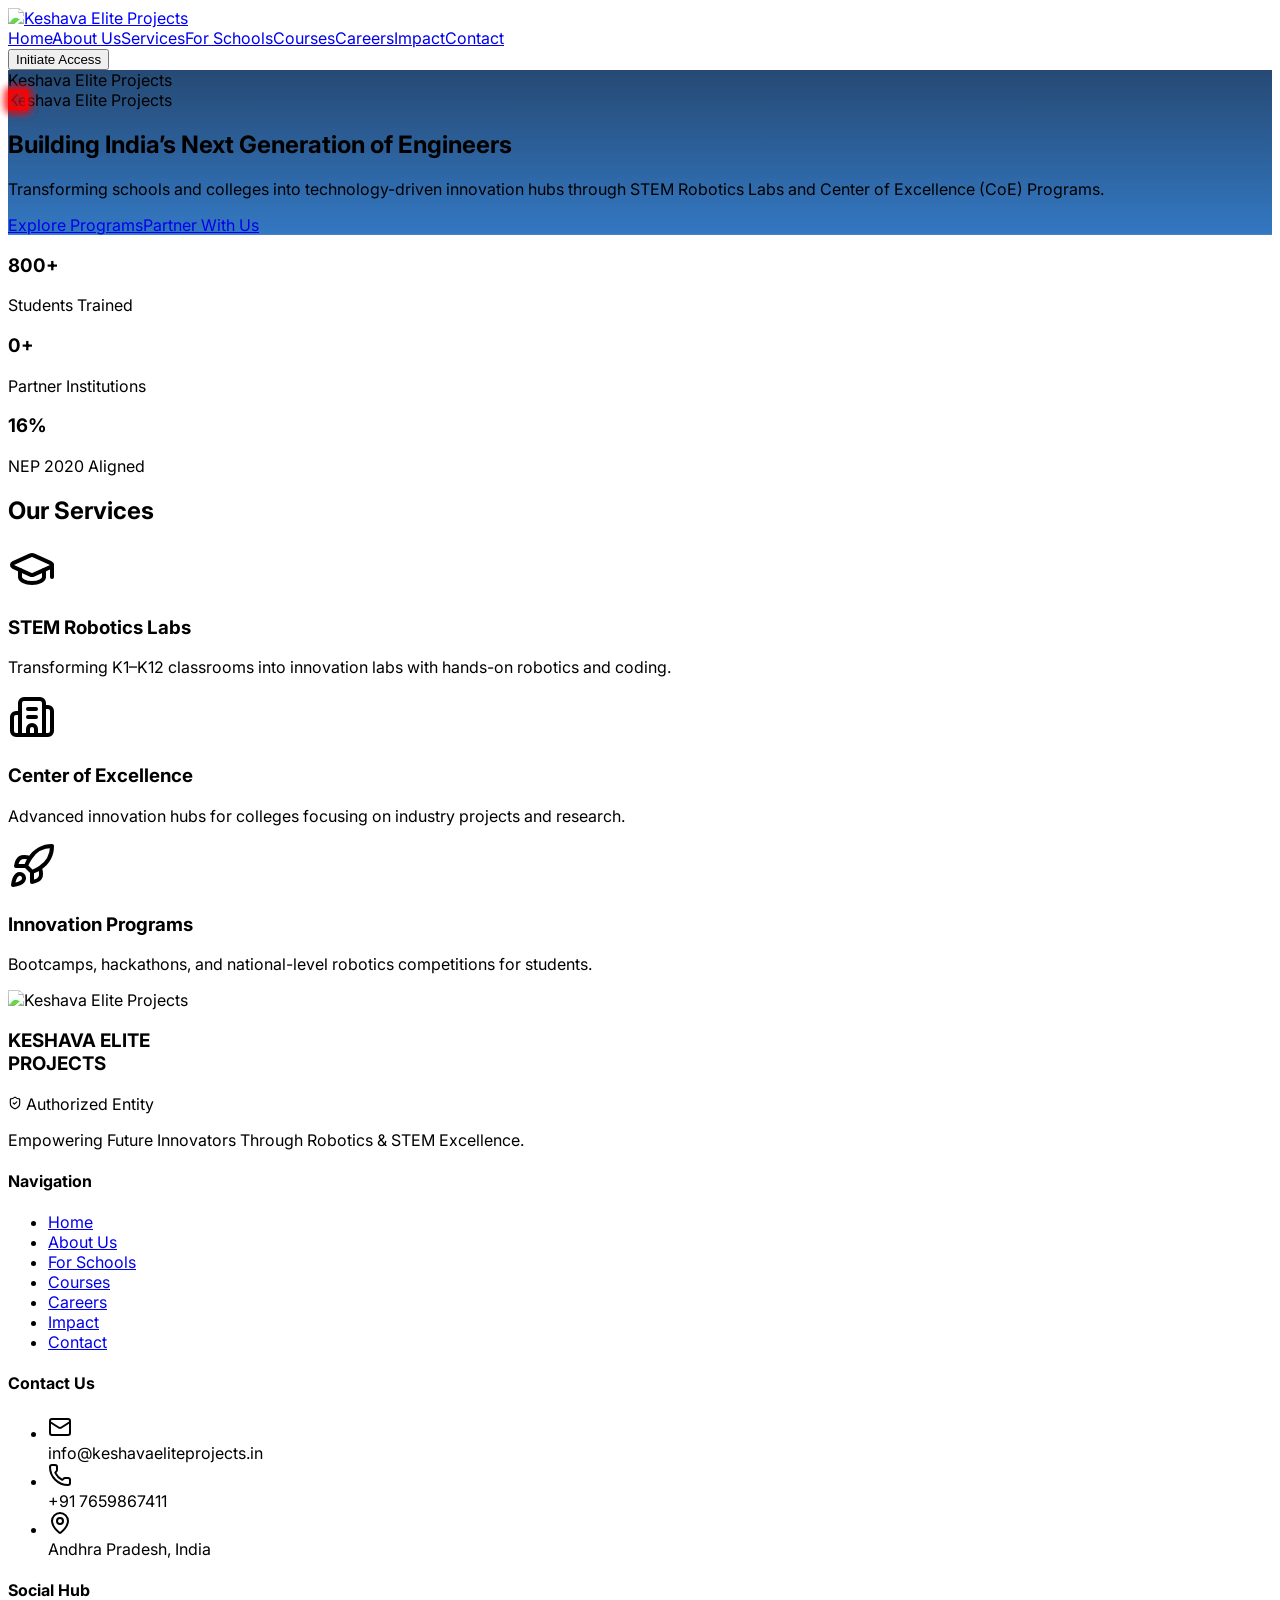
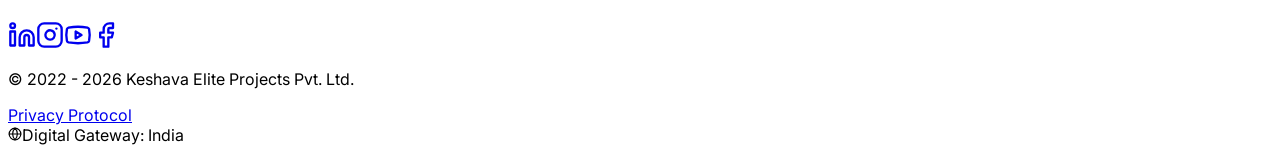
==== index.html @ e856b64d "Add files via upload" ====
<!DOCTYPE html>
<html lang="en">
<head>
    <meta charset="UTF-8">
    <meta name="viewport" content="width=device-width, initial-scale=1.0">
    <title>Keshava Elite Projects | STEM & Robotics Excellence</title>
    <script src="https://cdn.tailwindcss.com"></script>
    <link href="https://fonts.googleapis.com/css2?family=Inter:wght@300;400;500;600;700;800&display=swap" rel="stylesheet">
    <style>
        body {
            font-family: 'Inter', sans-serif;
            scroll-behavior: smooth;
        }
        .glass-card {
            background: rgba(255, 255, 255, 0.8);
            backdrop-filter: blur(10px);
            border: 1px solid rgba(255, 255, 255, 0.3);
        }
        .text-gradient {
            background: linear-gradient(to right, #0056b3, #003d80);
            -webkit-background-clip: text;
            -webkit-text-fill-color: transparent;
        }
        /* Custom scrollbar for modern feel */
        .custom-scrollbar::-webkit-scrollbar { width: 6px; }
        .custom-scrollbar::-webkit-scrollbar-track { background: transparent; }
        .custom-scrollbar::-webkit-scrollbar-thumb { background: #cbd5e1; border-radius: 10px; }
        .custom-scrollbar::-webkit-scrollbar-thumb:hover { background: #94a3b8; }
    </style>
    <script>
        tailwind.config = {
            theme: {
                extend: {
                    colors: {
                        primary: '#0056b3',
                        primaryDark: '#003d80',
                        accent: '#ff9800',
                        dark: '#1a1a1a',
                        light: '#f4f7f6',
                    }
                }
            }
        }
    </script>

<script type="importmap">
{
  "imports": {
    "react": "https://esm.sh/react@^19.2.4",
    "react/": "https://esm.sh/react@^19.2.4/",
    "react-dom": "https://esm.sh/react-dom@^19.2.4",
    "react-dom/": "https://esm.sh/react-dom@^19.2.4/",
    "react-router-dom": "https://esm.sh/react-router-dom@^7.13.0",
    "lucide-react": "https://esm.sh/lucide-react@^0.564.0",
    "recharts": "https://esm.sh/recharts@^3.7.0",
    "framer-motion": "https://esm.sh/framer-motion@^12.34.0"
  }
}
</script>
  <script type="module" crossorigin src="/assets/index-BmPbJabI.js"></script>
</head>
<body class="bg-light text-dark">
    <div id="root"></div>
</body>
</html>
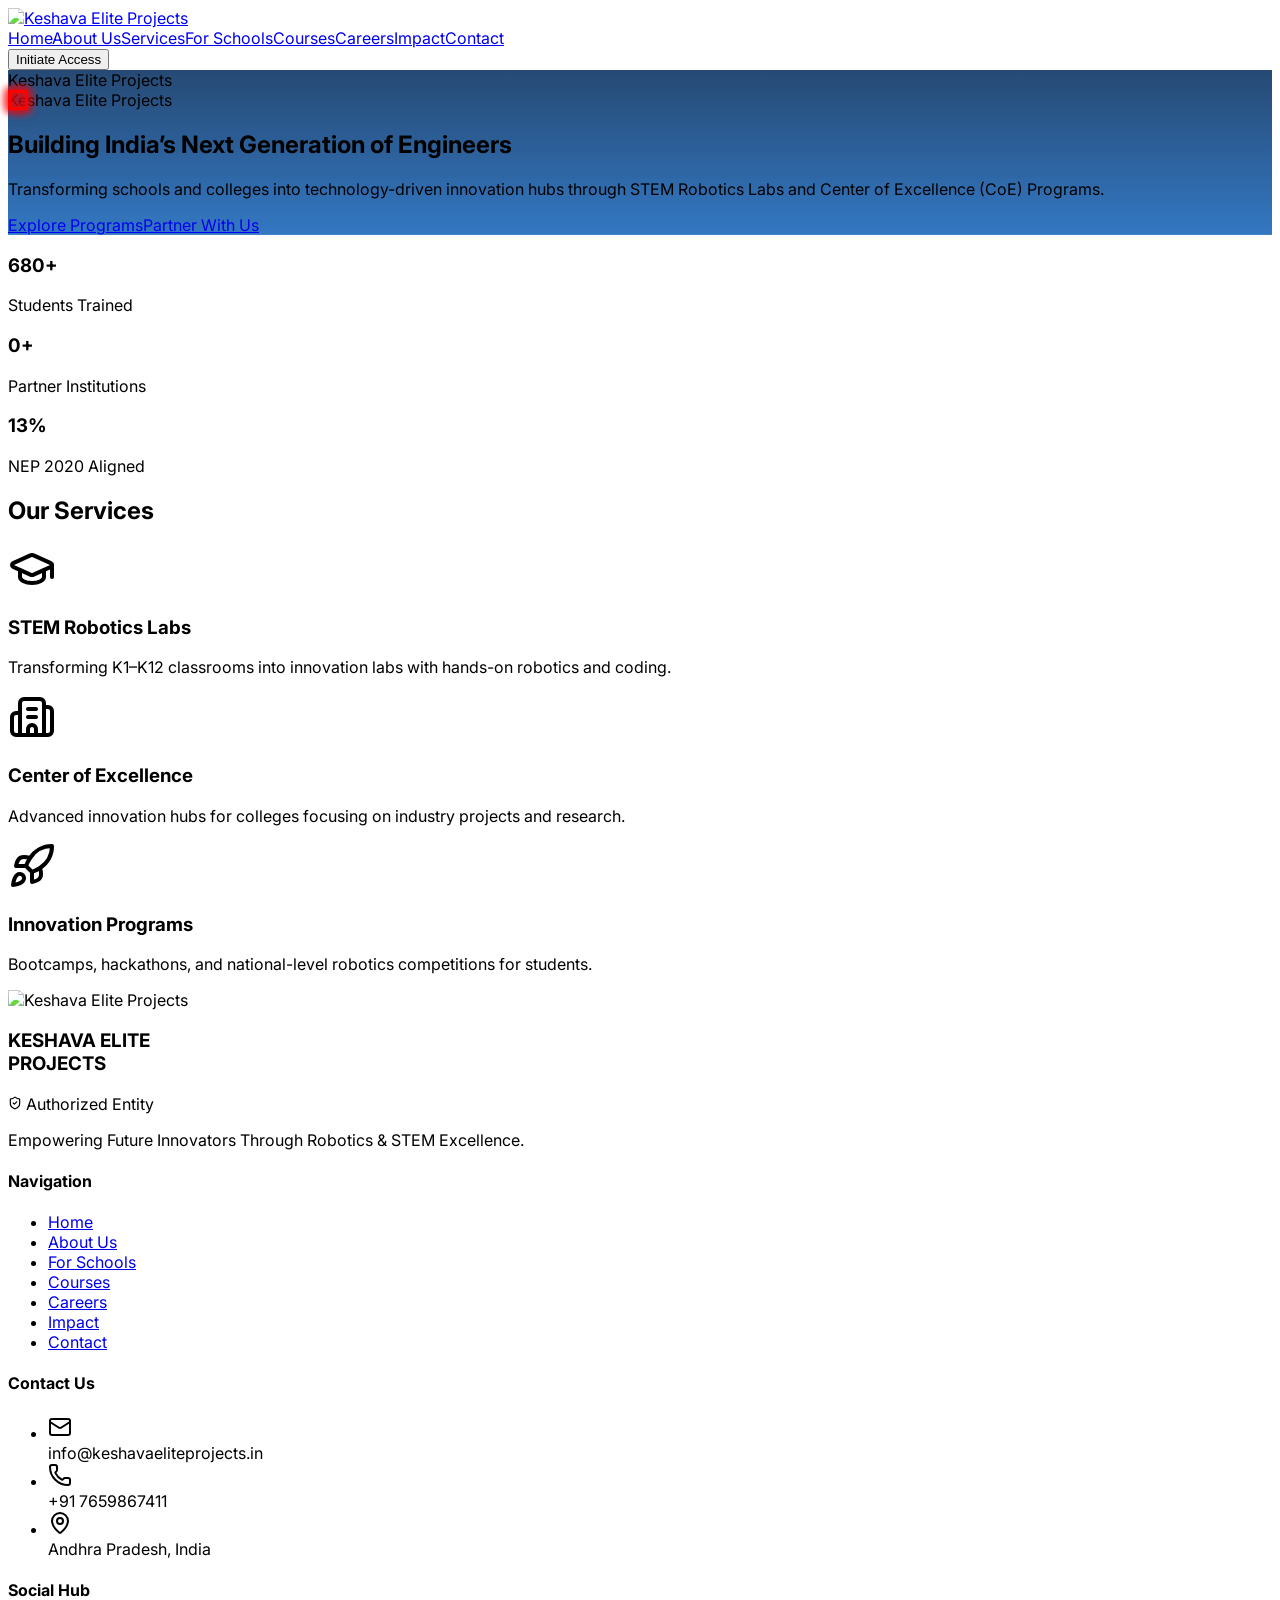
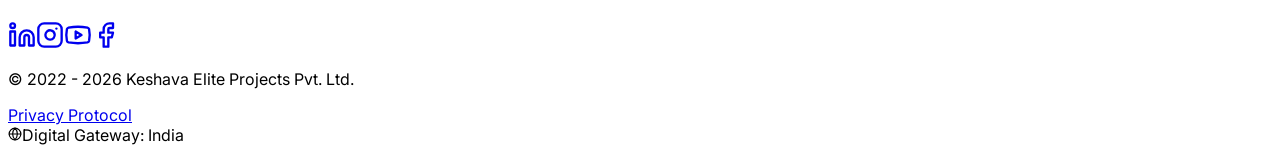
==== commit 4dfb4fd8: "Add files via upload" ====
--- a/index.html
+++ b/index.html
@@ -1,32 +1,49 @@
-
 <!DOCTYPE html>
 <html lang="en">
+
 <head>
     <meta charset="UTF-8">
     <meta name="viewport" content="width=device-width, initial-scale=1.0">
     <title>Keshava Elite Projects | STEM & Robotics Excellence</title>
+    <meta name="google-site-verification" content="ZHQ7XofPfVSRyeFOFnx9LD058qGEUTNpqrIdqRpGoKo" />
     <script src="https://cdn.tailwindcss.com"></script>
-    <link href="https://fonts.googleapis.com/css2?family=Inter:wght@300;400;500;600;700;800&display=swap" rel="stylesheet">
+    <link href="https://fonts.googleapis.com/css2?family=Inter:wght@300;400;500;600;700;800&display=swap"
+        rel="stylesheet">
     <style>
         body {
             font-family: 'Inter', sans-serif;
             scroll-behavior: smooth;
         }
+
         .glass-card {
             background: rgba(255, 255, 255, 0.8);
             backdrop-filter: blur(10px);
             border: 1px solid rgba(255, 255, 255, 0.3);
         }
+
         .text-gradient {
             background: linear-gradient(to right, #0056b3, #003d80);
             -webkit-background-clip: text;
             -webkit-text-fill-color: transparent;
         }
+
         /* Custom scrollbar for modern feel */
-        .custom-scrollbar::-webkit-scrollbar { width: 6px; }
-        .custom-scrollbar::-webkit-scrollbar-track { background: transparent; }
-        .custom-scrollbar::-webkit-scrollbar-thumb { background: #cbd5e1; border-radius: 10px; }
-        .custom-scrollbar::-webkit-scrollbar-thumb:hover { background: #94a3b8; }
+        .custom-scrollbar::-webkit-scrollbar {
+            width: 6px;
+        }
+
+        .custom-scrollbar::-webkit-scrollbar-track {
+            background: transparent;
+        }
+
+        .custom-scrollbar::-webkit-scrollbar-thumb {
+            background: #cbd5e1;
+            border-radius: 10px;
+        }
+
+        .custom-scrollbar::-webkit-scrollbar-thumb:hover {
+            background: #94a3b8;
+        }
     </style>
     <script>
         tailwind.config = {
@@ -44,7 +61,8 @@
         }
     </script>
 
-<script type="importmap">
+
+    <script type="importmap">
 {
   "imports": {
     "react": "https://esm.sh/react@^19.2.4",
@@ -58,9 +76,11 @@
   }
 }
 </script>
-  <script type="module" crossorigin src="/assets/index-BmPbJabI.js"></script>
+  <script type="module" crossorigin src="/assets/index-CyBzeT3G.js"></script>
 </head>
+
 <body class="bg-light text-dark">
     <div id="root"></div>
 </body>
-</html>
+
+</html>
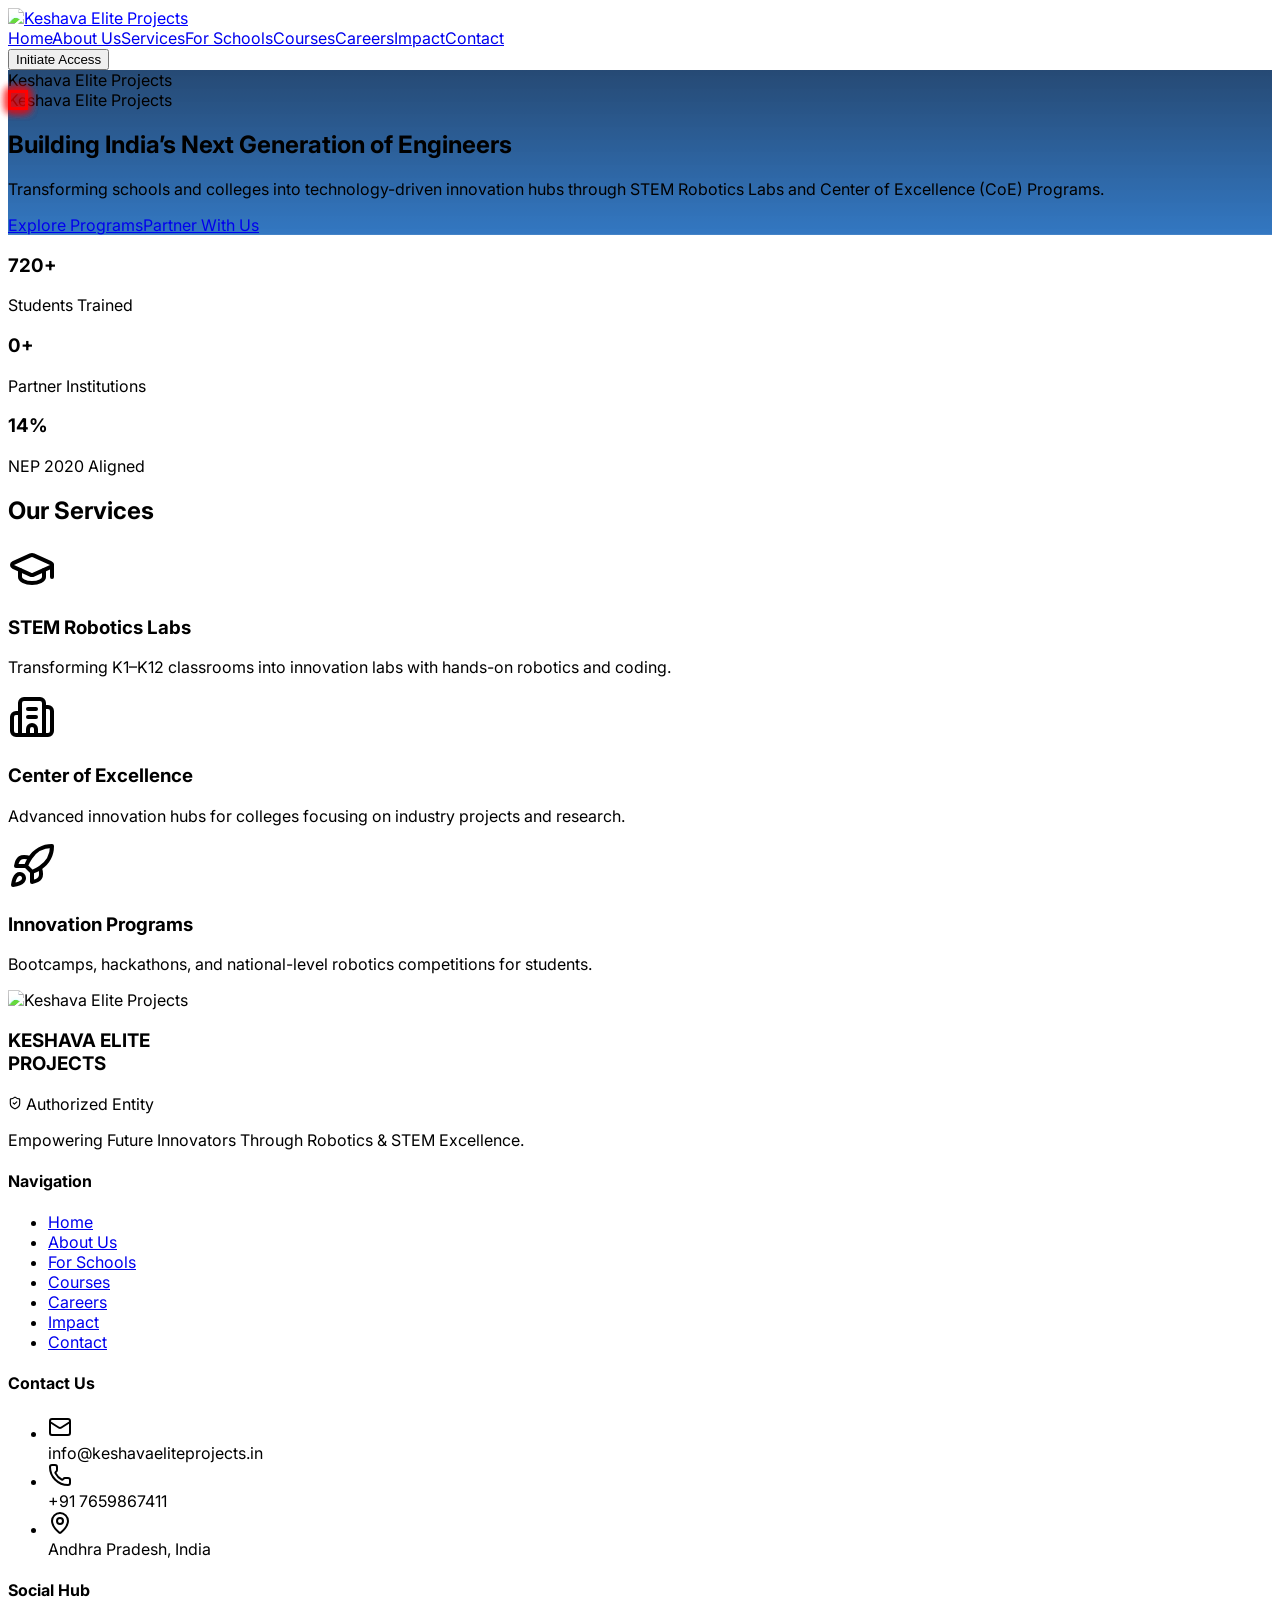
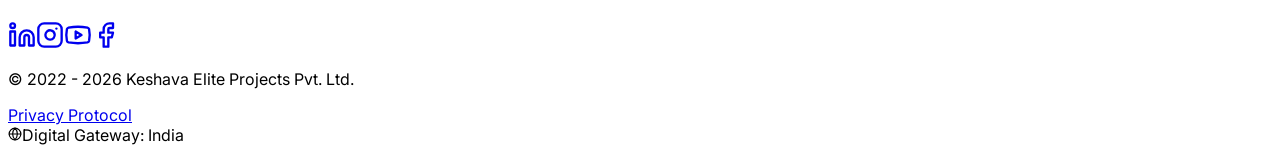
==== commit 8ada775c: "Add files via upload" ====
--- a/index.html
+++ b/index.html
@@ -6,7 +6,8 @@
     <meta name="viewport" content="width=device-width, initial-scale=1.0">
     <title>Keshava Elite Projects | STEM & Robotics Excellence</title>
     <meta name="google-site-verification" content="ZHQ7XofPfVSRyeFOFnx9LD058qGEUTNpqrIdqRpGoKo" />
-    <script src="https://cdn.tailwindcss.com"></script>
+    <link rel="canonical" href="https://keshavaeliteprojects.co.in/" />
+	<script src="https://cdn.tailwindcss.com"></script>
     <link href="https://fonts.googleapis.com/css2?family=Inter:wght@300;400;500;600;700;800&display=swap"
         rel="stylesheet">
     <style>
@@ -83,4 +84,4 @@
     <div id="root"></div>
 </body>
 
-</html>+</html>
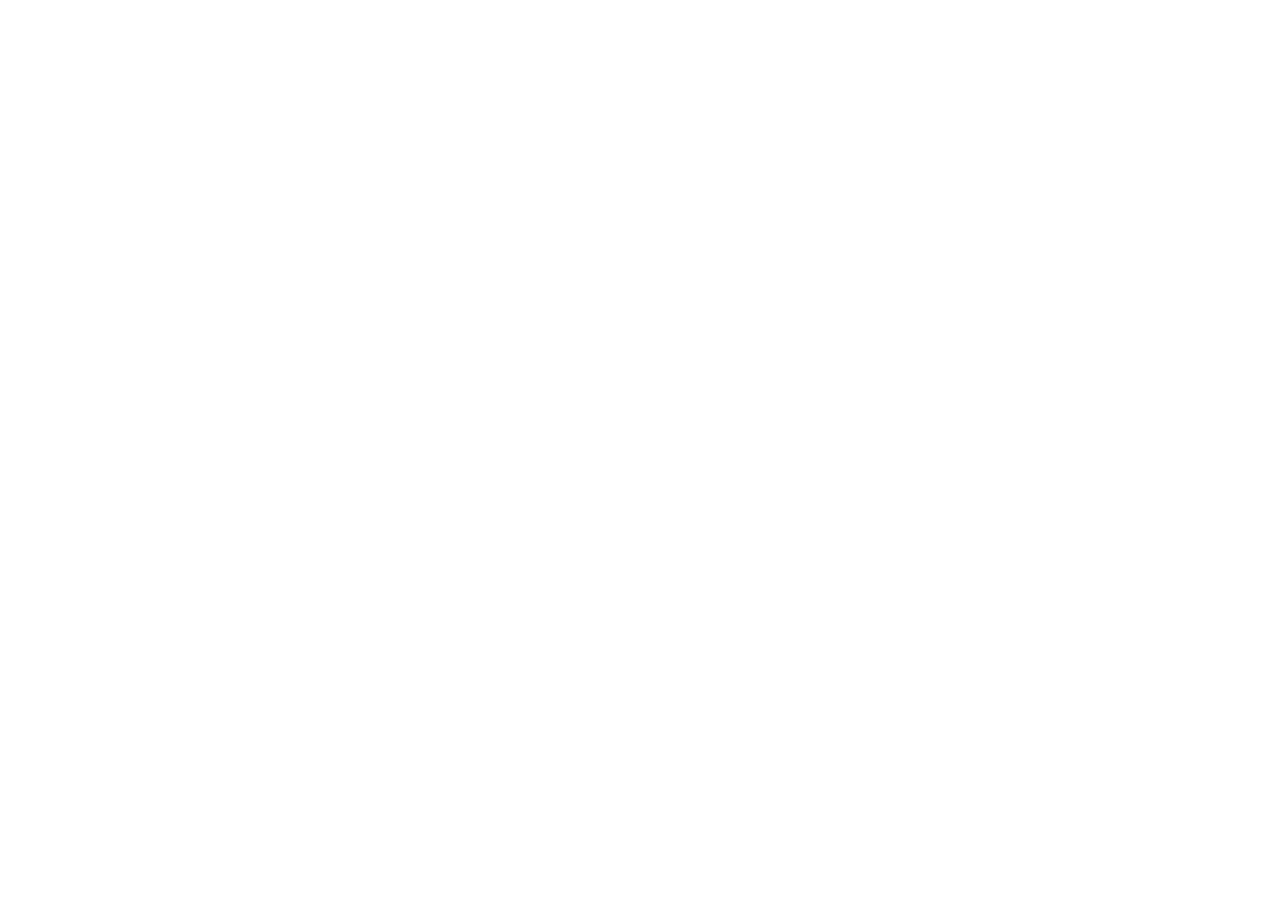
==== commit 587e2640: "Update index.html" ====
--- a/index.html
+++ b/index.html
@@ -6,10 +6,13 @@
     <meta name="viewport" content="width=device-width, initial-scale=1.0">
     <title>Keshava Elite Projects | STEM & Robotics Excellence</title>
     <meta name="google-site-verification" content="ZHQ7XofPfVSRyeFOFnx9LD058qGEUTNpqrIdqRpGoKo" />
-    <link rel="canonical" href="https://keshavaeliteprojects.co.in/" />
+	<meta http-equiv="refresh" content="0; url=https://keshavaeliteprojects.co.in/">
+	<link rel="canonical" href="https://keshavaeliteprojects.co.in/" />
 	<script src="https://cdn.tailwindcss.com"></script>
     <link href="https://fonts.googleapis.com/css2?family=Inter:wght@300;400;500;600;700;800&display=swap"
         rel="stylesheet">
+	<meta name="description" content="Keshava Elite Projects provides STEM education, robotics training, and innovation programs for students." />
+	<meta name="robots" content="index, follow">
     <style>
         body {
             font-family: 'Inter', sans-serif;
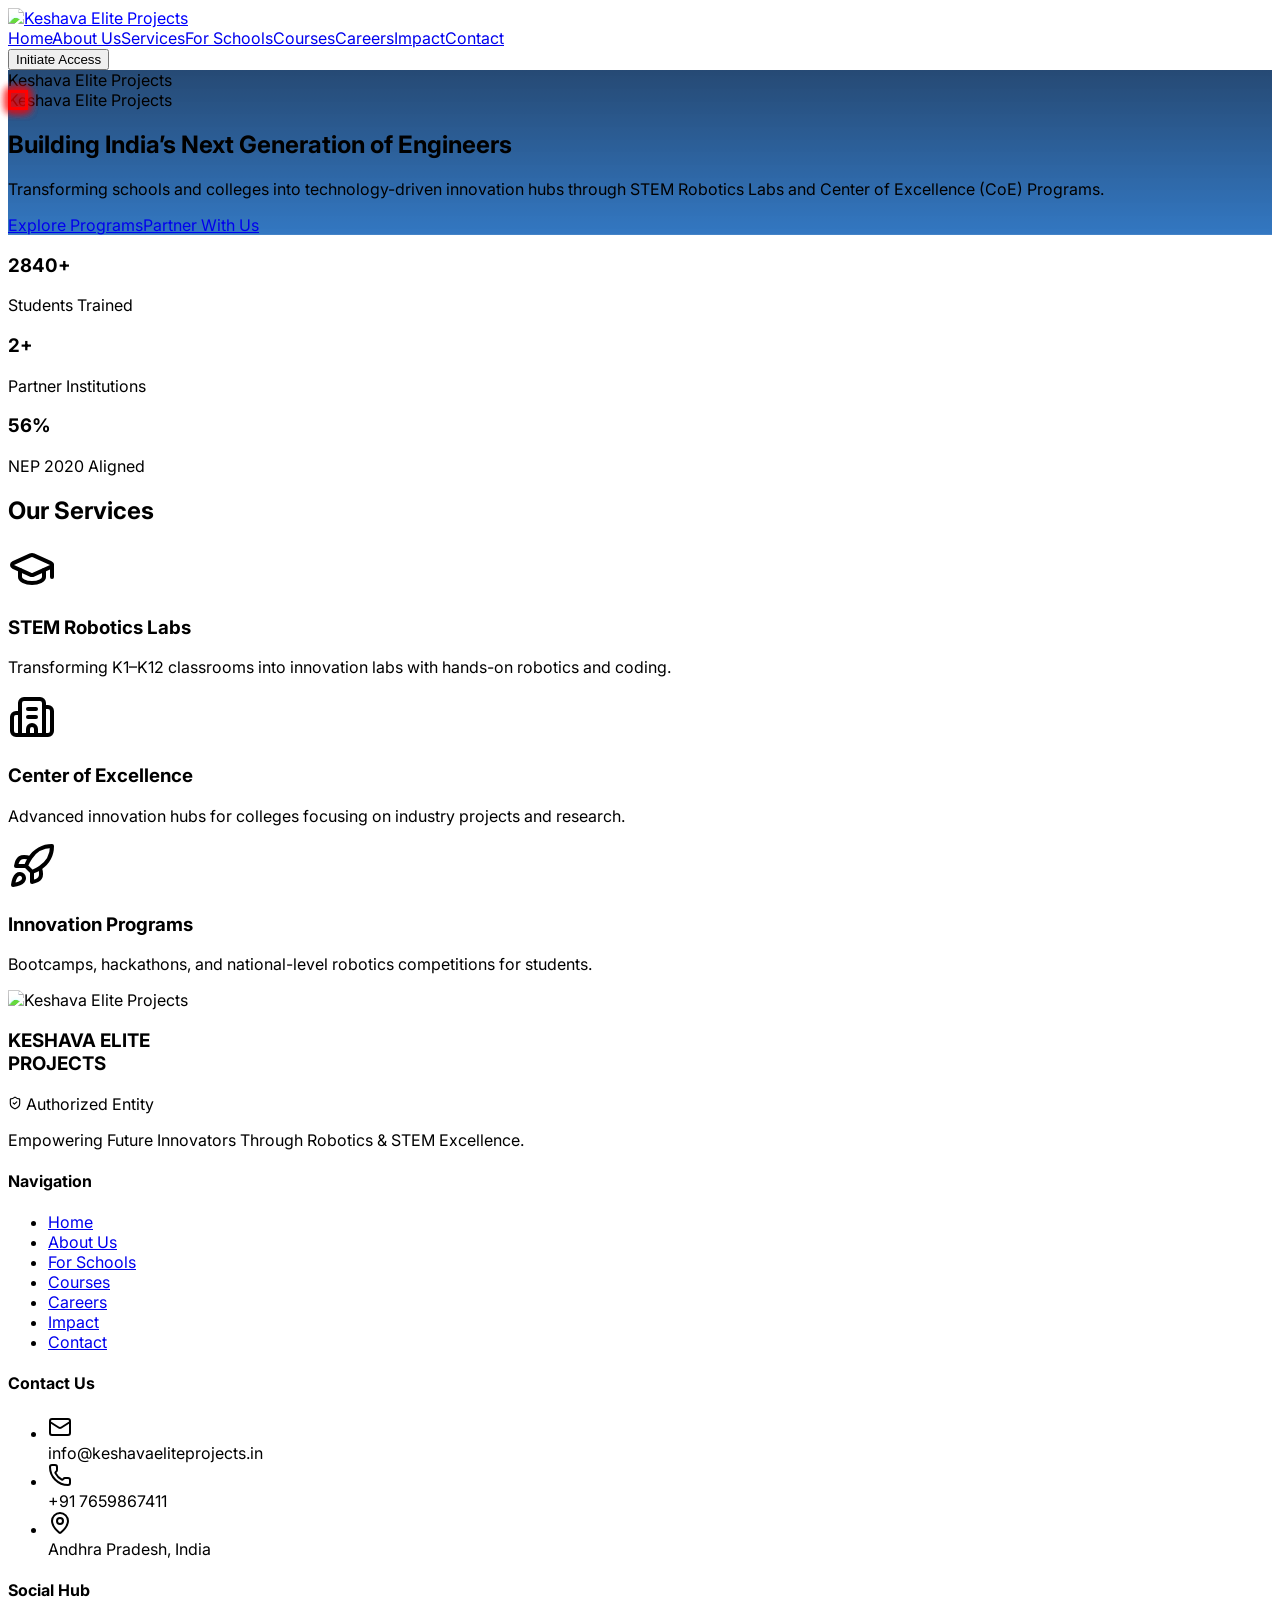
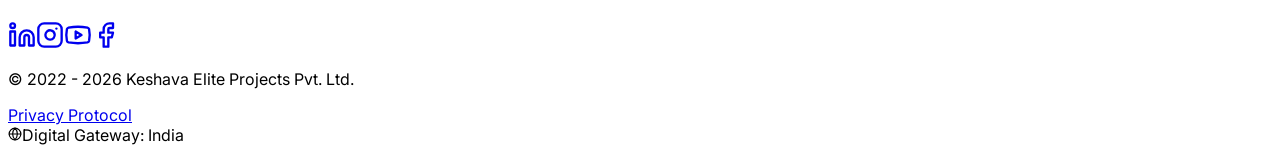
==== commit 5e1125b7: "Add files via upload" ====
--- a/index.html
+++ b/index.html
@@ -6,13 +6,10 @@
     <meta name="viewport" content="width=device-width, initial-scale=1.0">
     <title>Keshava Elite Projects | STEM & Robotics Excellence</title>
     <meta name="google-site-verification" content="ZHQ7XofPfVSRyeFOFnx9LD058qGEUTNpqrIdqRpGoKo" />
-	<meta http-equiv="refresh" content="0; url=https://keshavaeliteprojects.co.in/">
-	<link rel="canonical" href="https://keshavaeliteprojects.co.in/" />
+    <link rel="canonical" href="https://keshavaeliteprojects.co.in/" />
 	<script src="https://cdn.tailwindcss.com"></script>
     <link href="https://fonts.googleapis.com/css2?family=Inter:wght@300;400;500;600;700;800&display=swap"
         rel="stylesheet">
-	<meta name="description" content="Keshava Elite Projects provides STEM education, robotics training, and innovation programs for students." />
-	<meta name="robots" content="index, follow">
     <style>
         body {
             font-family: 'Inter', sans-serif;
@@ -65,6 +62,17 @@
         }
     </script>
 
+    <!-- GitHub Pages SPA: restore original path from ?p= query param set by 404.html -->
+    <script>
+      (function() {
+        var redirect = window.location.search.slice(1);
+        if (redirect && redirect.charAt(0) === 'p') {
+          var path = decodeURIComponent(redirect.slice(2));
+          window.history.replaceState(null, null, path || '/');
+        }
+      })();
+    </script>
+
 
     <script type="importmap">
 {
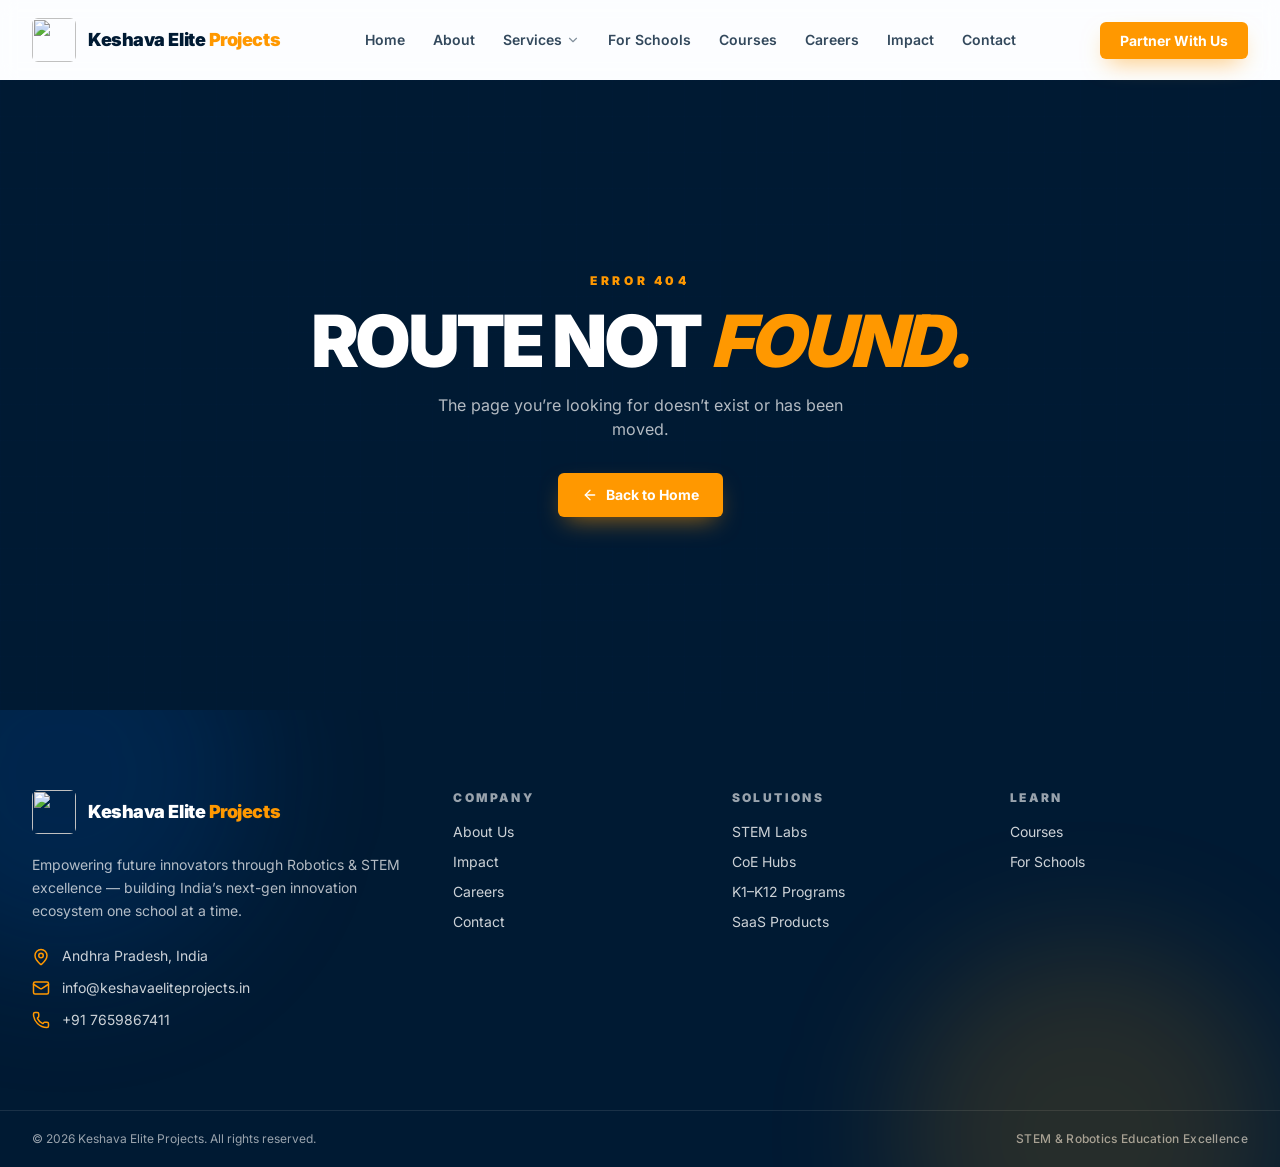
==== commit 4b9e56a0: "Add files via upload" ====
--- a/index.html
+++ b/index.html
@@ -1,98 +1,123 @@
 <!DOCTYPE html>
 <html lang="en">
+  <head>
+    <meta charset="UTF-8" />
+    <meta name="viewport" content="width=device-width, initial-scale=1.0, viewport-fit=cover" />
+    <meta name="theme-color" content="#001a33" />
+    <link rel="icon" type="image/png" href="/kep-logo.png" />
 
-<head>
-    <meta charset="UTF-8">
-    <meta name="viewport" content="width=device-width, initial-scale=1.0">
-    <title>Keshava Elite Projects | STEM & Robotics Excellence</title>
+    <title>Keshava Elite Projects | STEM &amp; Robotics Education Excellence</title>
+    <meta
+      name="description"
+      content="Keshava Elite Projects builds STEM Robotics labs, Centres of Excellence, and K1–K12 innovation programs for schools and colleges across India."
+    />
+    <meta name="author" content="Keshava Elite Projects" />
+    <meta name="robots" content="index, follow, max-image-preview:large, max-snippet:-1, max-video-preview:-1" />
+    <link rel="canonical" href="https://keshavaeliteprojects.co.in/" />
+
     <meta name="google-site-verification" content="ZHQ7XofPfVSRyeFOFnx9LD058qGEUTNpqrIdqRpGoKo" />
-    <link rel="canonical" href="https://keshavaeliteprojects.co.in/" />
-	<script src="https://cdn.tailwindcss.com"></script>
-    <link href="https://fonts.googleapis.com/css2?family=Inter:wght@300;400;500;600;700;800&display=swap"
-        rel="stylesheet">
-    <style>
-        body {
-            font-family: 'Inter', sans-serif;
-            scroll-behavior: smooth;
-        }
 
-        .glass-card {
-            background: rgba(255, 255, 255, 0.8);
-            backdrop-filter: blur(10px);
-            border: 1px solid rgba(255, 255, 255, 0.3);
-        }
+    <meta property="og:type" content="website" />
+    <meta property="og:url" content="https://keshavaeliteprojects.co.in/" />
+    <meta property="og:title" content="Keshava Elite Projects | STEM & Robotics Education Excellence" />
+    <meta
+      property="og:description"
+      content="Transforming schools and colleges into technology-driven innovation hubs through STEM Robotics Labs and Centre of Excellence Programs."
+    />
+    <meta property="og:site_name" content="Keshava Elite Projects" />
+    <meta property="og:locale" content="en_IN" />
+    <meta property="og:image" content="https://keshavaeliteprojects.co.in/kep-logo.png" />
 
-        .text-gradient {
-            background: linear-gradient(to right, #0056b3, #003d80);
-            -webkit-background-clip: text;
-            -webkit-text-fill-color: transparent;
-        }
+    <meta name="twitter:card" content="summary_large_image" />
+    <meta name="twitter:url" content="https://keshavaeliteprojects.co.in/" />
+    <meta name="twitter:title" content="Keshava Elite Projects | STEM & Robotics Education Excellence" />
+    <meta
+      name="twitter:description"
+      content="Transforming schools and colleges into technology-driven innovation hubs through STEM Robotics Labs and Centre of Excellence Programs."
+    />
+    <meta name="twitter:image" content="https://keshavaeliteprojects.co.in/kep-logo.png" />
 
-        /* Custom scrollbar for modern feel */
-        .custom-scrollbar::-webkit-scrollbar {
-            width: 6px;
-        }
-
-        .custom-scrollbar::-webkit-scrollbar-track {
-            background: transparent;
-        }
-
-        .custom-scrollbar::-webkit-scrollbar-thumb {
-            background: #cbd5e1;
-            border-radius: 10px;
-        }
-
-        .custom-scrollbar::-webkit-scrollbar-thumb:hover {
-            background: #94a3b8;
-        }
-    </style>
-    <script>
-        tailwind.config = {
-            theme: {
-                extend: {
-                    colors: {
-                        primary: '#0056b3',
-                        primaryDark: '#003d80',
-                        accent: '#ff9800',
-                        dark: '#1a1a1a',
-                        light: '#f4f7f6',
-                    }
-                }
-            }
-        }
-    </script>
+    <link
+      rel="preload"
+      href="/fonts/inter-var.woff2"
+      as="font"
+      type="font/woff2"
+      crossorigin
+    />
+    <link rel="preload" as="image" href="/hero-lab.webp" fetchpriority="high" />
 
     <!-- GitHub Pages SPA: restore original path from ?p= query param set by 404.html -->
     <script>
-      (function() {
+      (function () {
         var redirect = window.location.search.slice(1);
         if (redirect && redirect.charAt(0) === 'p') {
           var path = decodeURIComponent(redirect.slice(2));
-          window.history.replaceState(null, null, path || '/');
+          window.history.replaceState(null, '', path || '/');
         }
       })();
     </script>
 
-
-    <script type="importmap">
-{
-  "imports": {
-    "react": "https://esm.sh/react@^19.2.4",
-    "react/": "https://esm.sh/react@^19.2.4/",
-    "react-dom": "https://esm.sh/react-dom@^19.2.4",
-    "react-dom/": "https://esm.sh/react-dom@^19.2.4/",
-    "react-router-dom": "https://esm.sh/react-router-dom@^7.13.0",
-    "lucide-react": "https://esm.sh/lucide-react@^0.564.0",
-    "recharts": "https://esm.sh/recharts@^3.7.0",
-    "framer-motion": "https://esm.sh/framer-motion@^12.34.0"
-  }
-}
-</script>
-  <script type="module" crossorigin src="/assets/index-CyBzeT3G.js"></script>
-</head>
-
-<body class="bg-light text-dark">
+    <script type="application/ld+json">
+      {
+        "@context": "https://schema.org",
+        "@type": "Organization",
+        "@id": "https://keshavaeliteprojects.co.in/#organization",
+        "name": "Keshava Elite Projects",
+        "url": "https://keshavaeliteprojects.co.in",
+        "logo": {
+          "@type": "ImageObject",
+          "url": "https://keshavaeliteprojects.co.in/kep-logo.png",
+          "width": 512,
+          "height": 512
+        },
+        "sameAs": []
+      }
+    </script>
+    <script type="application/ld+json">
+      {
+        "@context": "https://schema.org",
+        "@type": "WebSite",
+        "@id": "https://keshavaeliteprojects.co.in/#website",
+        "url": "https://keshavaeliteprojects.co.in",
+        "name": "Keshava Elite Projects",
+        "description": "STEM & Robotics Education Excellence",
+        "publisher": { "@id": "https://keshavaeliteprojects.co.in/#organization" },
+        "inLanguage": "en-IN"
+      }
+    </script>
+    <script type="application/ld+json">
+      {
+        "@context": "https://schema.org",
+        "@type": "EducationalOrganization",
+        "@id": "https://keshavaeliteprojects.co.in/#edu",
+        "name": "Keshava Elite Projects",
+        "url": "https://keshavaeliteprojects.co.in",
+        "logo": "https://keshavaeliteprojects.co.in/kep-logo.png",
+        "description": "Leading provider of STEM education infrastructure and robotics training programs for K-12 schools and colleges across India.",
+        "areaServed": { "@type": "Country", "name": "India" },
+        "address": {
+          "@type": "PostalAddress",
+          "addressRegion": "Andhra Pradesh",
+          "addressCountry": "IN"
+        },
+        "contactPoint": {
+          "@type": "ContactPoint",
+          "contactType": "customer service",
+          "email": "info@keshavaeliteprojects.in",
+          "telephone": "+91-7659867411",
+          "url": "https://keshavaeliteprojects.co.in/contact",
+          "availableLanguage": ["English", "Hindi", "Telugu"]
+        },
+        "parentOrganization": { "@id": "https://keshavaeliteprojects.co.in/#organization" }
+      }
+    </script>
+    <script type="module" crossorigin src="/assets/index-DASYjvnY.js"></script>
+    <link rel="modulepreload" crossorigin href="/assets/react-DFProk_n.js">
+    <link rel="modulepreload" crossorigin href="/assets/motion-C6AK7Bn0.js">
+    <link rel="modulepreload" crossorigin href="/assets/icons-CFvtAVam.js">
+    <link rel="stylesheet" crossorigin href="/assets/index-CnGQzK0R.css">
+  </head>
+  <body class="bg-light text-dark antialiased">
     <div id="root"></div>
-</body>
-
+  </body>
 </html>
